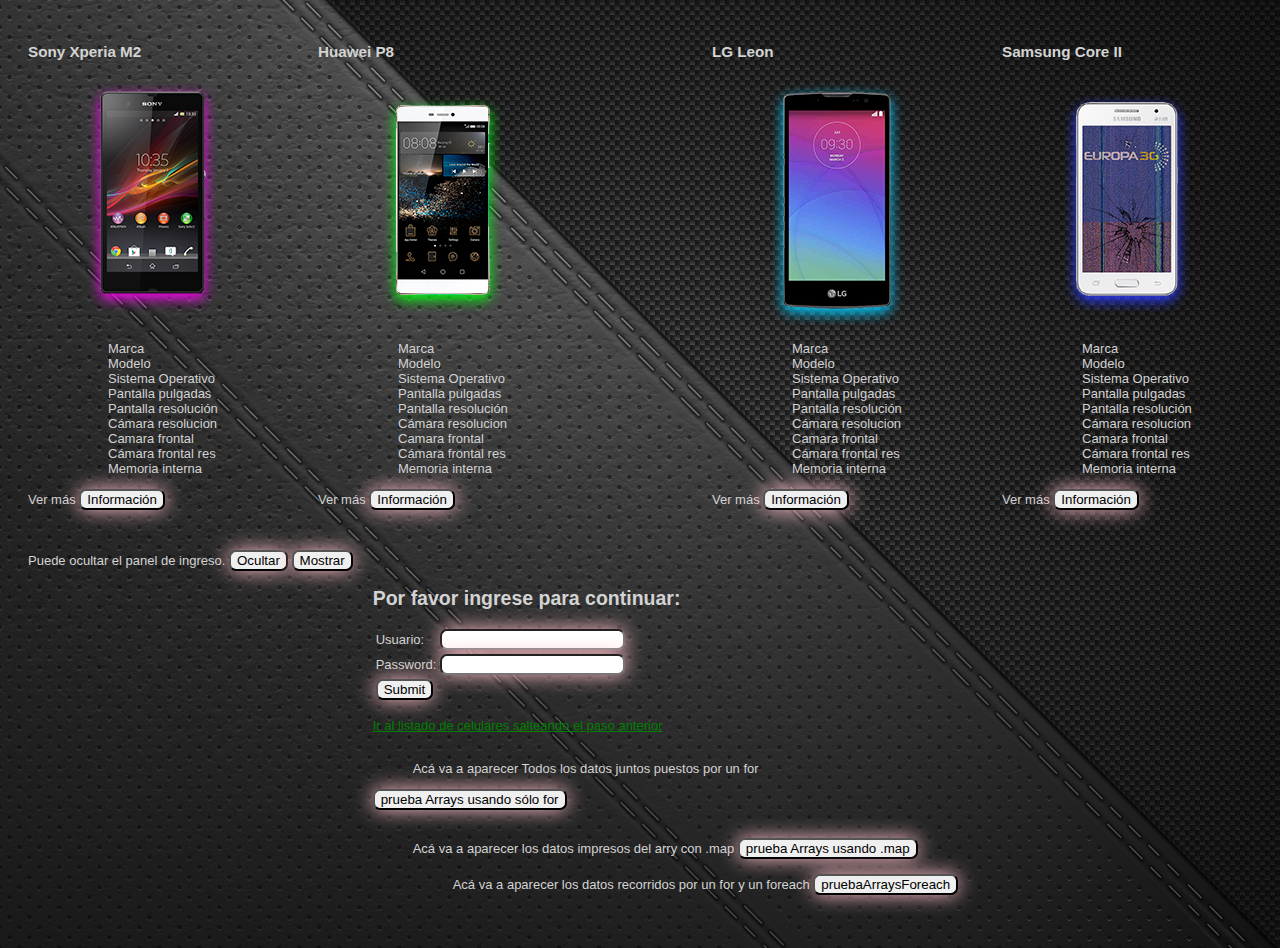
==== comITProyecto-AxelB/WebContent/webapp/index.html @ 82ea7912 "se borraron los archivos viejos y se resubió una carpeta más chica" ====
<!DOCTYPE html>
<html>
<head lang="en">
    <meta charset="UTF-8">
    <title>Tarea Clase 2 Axel B.</title>
	<!-- archivos js que serán usados -->
	<script type="text/javascript" src="js/listado.js" ></script>
	
	<!-- estilos que necesitan importarse -->
	<link rel="stylesheet" href="css/comunidadIT.css" />

</head>
	<body>
			<!--  <div id="cabecera">
					
					<strong>Esta es una prueba de acceso del inicio a la página de celulares con datos dinámicos.</strong>
				
				<br>
				
			</div>	-->
			
			<div id="Celular1">
				<h3 id="listado">Sony Xperia M2</h3>
					<img alt="auto" src="img/xperia1.png" id="imagenIndex1">
						<ul id="ulListado1">
								<ul>
									Marca<br>
									Modelo<br>
									Sistema Operativo<br>
									Pantalla pulgadas<br>
									Pantalla resolución<br>
									Cámara resolucion<br>
									Camara frontal<br>
									Cámara frontal res<br>
									Memoria interna<br>
								</ul>	

								<!--  Acá debería aparecer el texto dinámico -->
						
						</ul>
						
							<form>
									<label for="texto" id="labelTexto">Ver más</label>
									
									<input type="button" onClick="agregarElementosInnerHTML1()"title="Al presionar este botón se ejecutará el método indicado en onclick" value="Información"></input>
							</form>	
			
			</div>
			
			
	<div id="Celular2">			
		<h3 id="listado">Samsung Core II</h3>
			<img alt="auto" src="img/samsung1.png" id="imagenIndex2">
						<ul id="ulListado2">
						
								<ul>
											Marca<br>
											Modelo<br>
											Sistema Operativo<br>
											Pantalla pulgadas<br>
											Pantalla resolución<br>
											Cámara resolucion<br>
											Camara frontal<br>
											Cámara frontal res<br>
											Memoria interna<br>
								</ul>	
						
								<!--  Acá debería aparecer el texto dinámico -->
						
						</ul>
						
							<form>
									<label for="texto" id="labelTexto">Ver más</label>
									
									<input type="button" onClick="agregarElementosInnerHTML2()"title="Al presionar este botón se ejecutará el método indicado en onclick" value="Información"></input>
							</form>	
	</div>
			
			
			<div id="Celular3">
				<h3 id="listado">Huawei P8</h3>
					<img id="moto1" alt="auto" src="img/huawei.png" id="imagenIndex3">
						<ul id="ulListado3">
						
								<ul>
											Marca<br>
											Modelo<br>
											Sistema Operativo<br>
											Pantalla pulgadas<br>
											Pantalla resolución<br>
											Cámara resolucion<br>
											Camara frontal<br>
											Cámara frontal res<br>
											Memoria interna<br>
								</ul>	
						
								<!--  Acá debería aparecer el texto dinámico -->
						
						</ul>
						
							<form>
									<label for="texto" id="labelTexto">Ver más</label>
									
									<input type="button" onClick="agregarElementosInnerHTML3()"title="Al presionar este botón se ejecutará el método indicado en onclick" value="Información"></input>
							</form>	
			
			</div>
			
			
			
			<div id="Celular4">
				<h3 id="listado">LG Leon</h3>
					<img id="moto1" alt="auto" src="img/lg1.png" id="imagenIndex4">
						<ul id="ulListado4">
						
								<ul>
											Marca<br>
											Modelo<br>
											Sistema Operativo<br>
											Pantalla pulgadas<br>
											Pantalla resolución<br>
											Cámara resolucion<br>
											Camara frontal<br>
											Cámara frontal res<br>
											Memoria interna<br>
								</ul>	
						
								<!--  Acá debería aparecer el texto dinámico -->
						
						</ul>
						
							<form>
									<label for="texto" id="labelTexto">Ver más</label>
									
									<input type="button" onClick="agregarElementosInnerHTML4()"title="Al presionar este botón se ejecutará el método indicado en onclick" value="Información"></input>
							</form>	
			
			</div>
					<!-- Agregar acá dinámicamente otro elemento a la página -->
					<!-- 
					<div id="nuevosElementos">
					</div>
					
					<input type="button" onclick="agregarElementos()" title="Al presionar este botón se ejecutará el método indicado en onclick" value="Agregar elementos"></input><br>
					<br>
					 -->
		<div id="contenedorMaestroIngreso">
					 
			<span>Puede ocultar el panel de ingreso.</span>	
				 
				<input type="button" value="Ocultar" onclick="ocultarIngresar()">
				<input type="button" value="Mostrar" onclick="mostrarIngresar()">
			
			
					<div id="ingresar">
						<h2>Por favor ingrese para continuar:</h2>
							 <form action="ServletIngresar.jsp" method="post">
							 		<table>
							 				<tr>
												 <td>
													 <label for="usuario" placeholder="usuario">Usuario:</label>
												 </td>
							 
												 <td>
													 <input type="text" name="usuario">
												 </td>
											 </tr>
											 
											 <tr>
												 <td>
													 <label for="password" placeholder="password">Password:</label>
												 </td>
							 
												 <td>
													 <input type="text" name="password">
												 </td>
											 </tr>
											 
											 <tr>
											 	 <td>
													 <input type="submit" name="ingresar">
												 </td>
											 </tr>
									 </table>
							 	</form>
							<br>
						 <a href="paginas/lista.html">Ir al listado de celulares salteando el paso anterior</a>
						
							<br>
					  		<br>	
									<ul id="ListadoTotal">Acá va a aparecer Todos los datos juntos puestos por un for</ul>
					  
					  		<input type="button" onClick="agregarElementosFor()"title="pruebaArrays" value="prueba Arrays usando sólo for"></input>
					  		
					  		<br>
					  		<br>
					   
					  			 	<ul id="ulTemporal1">Acá va a aparecer los datos impresos del arry con .map</ulTemporal1>
					
							<input type="button" onClick="agregarElementosMap()"title="pruebaArrays" value="prueba Arrays usando .map"></input>
				
							<br>
					  		<br>	
									<ul id="ulTemporal2">Acá va a aparecer los datos recorridos por un for y un foreach</ulTemporal1>
					
							<input type="button" onClick="agregarElementosForForeach()"title="pruebaArrays" value="pruebaArraysForeach"></input>		
				</div>
	  		</div>
	</body>
</html>
---- comITProyecto-AxelB/WebContent/webapp/css/comunidadIT.css ----
body {
	font-family: Arial, Helvetica, 'Nimbus Sans L', sans-serif;
	font-size: 13px;
	color:lightgrey;
	background: url("../img/fondofibracarbono.png") no-repeat fixed center;	
}

#mensaje {
	/*display: none;*/
	visibility: hidden;
	width: 0;
	height: 0;
}

#celularCuadrante1{
	float:left;
	margin-left:15px;
	margin-right:15px;
}

#celularCuadrante2{
	float:right;
	margin-left:15px;
	margin-right:15px;
}
#CelularCuadrante3{
	float:left;
	margin-left:15px;
	margin-right:15px;
}
#CelularCuadrante4{
	float:right;
	margin-left:15px;
	margin-right:15px;
}
#CelularCuadrante5{
	margin-left:25%;
	margin-right:25%;
}

h1{
	color: lightgrey;
	font-size: 50px;
 	background: -webkit-linear-gradient(white, green);
 	-webkit-background-clip: text;
	 -webkit-text-fill-color: transparent;
}

input{
	-webkit-border-radius: 7px;
	-moz-border-radius: 7px;
	border-radius: 7px;
	box-shadow: 0px 0px 20px pink;
}

input:focus{
	box-shadow: 0px 0px 25px lightblue;
	background: #1de2c5;
	color:#8000ff;
	-webkit-border-radius: 7px;
	-moz-border-radius: 7px;
	border-radius: 7px;
	
}


#tablaCelular1 > tbody > tr  > td {
	border:1px solid;
	border-collapse:collapse;
		/* posici�n del divisor 1 */
}

#tablaCelular2 > tbody > tr  > td {
	border:1px solid;
	border-collapse:collapse;
		/* posici�n del divisor 1 */
}



body > div:nth-child(1){
	/*text-align:center;	 posici�n de las letras del primer divisor*/
}

#Comentarios{
	-webkit-border-radius: 7px;
	-moz-border-radius: 7px;
	border-radius: 7px;
}

a:link{
	color:green;
}

a:visited{
	color:#ff00ff;
}

hr{
	border:none;
  	height: 20px;
 	width: 90%;
	height: 50px;
	margin-top: 0;
	border-bottom: 1px solid #ff8040;
	box-shadow: 0 20px 20px -20px #ff8000;
  	margin: -50px auto 10px; 
  	
}

#lineaHorizontalCuadrante1{
	border:none;
  	height: 20px;
 	width: 90%;
	height: 50px;
	margin-top: 0;
	border-bottom: 1px solid #ff80ff;
	box-shadow: 0 20px 20px -20px #ff00ff;
  	margin: -50px auto 10px; 
}

#lineaHorizontalCuadrante2{
	border:none;
  	height: 20px;
 	width: 90%;
	height: 50px;
	margin-top: 0;
	border-bottom: 1px solid #0080ff;
	box-shadow: 0 20px 20px -20px #0080c0;
  	margin: -50px auto 10px; 
}

#lineaHorizontalCuadrante3{
	border:none;
  	height: 20px;
 	width: 90%;
	height: 50px;
	margin-top: 0;
	border-bottom: 1px solid #80ff00;
	box-shadow: 0 20px 20px -20px #00ff00;
  	margin: -50px auto 10px; 
}

#lineaHorizontalCuadrante4{
	border:none;
  	height: 20px;
 	width: 90%;
	height: 50px;
	margin-top: 0;
	border-bottom: 1px solid #ffff00;
	box-shadow: 0 20px 20px -20px #ffff00;
  	margin: -50px auto 10px; 
	
}

#Celular1{
	float:left;
	padding:20px;
}

#Celular2{
	float:right;
	padding:20px;
}

#Celular3{
	float:left;
	padding:20px;
}

#Celular4{
	float:right;
	padding:20px;
}

#contenedorMaestroIngreso{
	padding:20px;
	float:left;
	display:inblock;
}

#ingresar{
	padding:20px;
	float:right;
	display:inblock;
}
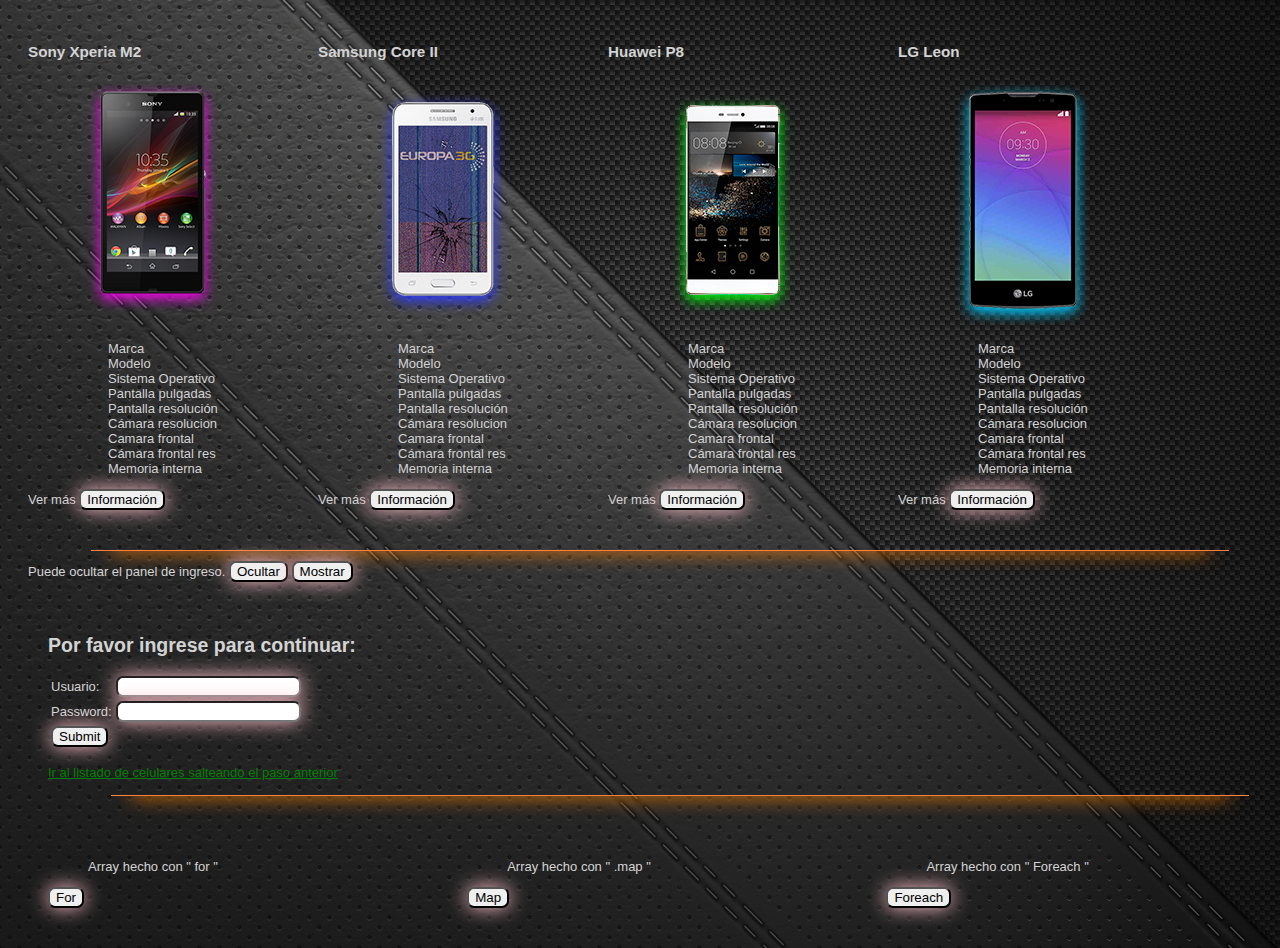
==== commit 74789aa5: "Sólo subi carpeta contenido web,3 botones al final de index.html que imprimen el array listadoCelula" ====
--- a/comITProyecto-AxelB/WebContent/webapp/index.html
+++ b/comITProyecto-AxelB/WebContent/webapp/index.html
@@ -144,14 +144,18 @@
 					<input type="button" onclick="agregarElementos()" title="Al presionar este botón se ejecutará el método indicado en onclick" value="Agregar elementos"></input><br>
 					<br>
 					 -->
-		<div id="contenedorMaestroIngreso">
+	<div id="MostrarOcultar">
+		<hr>
 					 
 			<span>Puede ocultar el panel de ingreso.</span>	
 				 
 				<input type="button" value="Ocultar" onclick="ocultarIngresar()">
 				<input type="button" value="Mostrar" onclick="mostrarIngresar()">
-			
-			
+			<br>
+			<br>
+			
+			
+
 					<div id="ingresar">
 						<h2>Por favor ingrese para continuar:</h2>
 							 <form action="ServletIngresar.jsp" method="post">
@@ -185,26 +189,25 @@
 							 	</form>
 							<br>
 						 <a href="paginas/lista.html">Ir al listado de celulares salteando el paso anterior</a>
-						
-							<br>
-					  		<br>	
-									<ul id="ListadoTotal">Acá va a aparecer Todos los datos juntos puestos por un for</ul>
+						<br>
+						<br>
+					<hr>
+					
+					</div>
+				
+					
+					<div id="arraysFor">	
+									<ul id="ListadoTotal">Array hecho con " for "</ul>		<input type="button" onClick="agregarElementosFor()"title="pruebaArraysFor" value="For">
+					  </div>
 					  
-					  		<input type="button" onClick="agregarElementosFor()"title="pruebaArrays" value="prueba Arrays usando sólo for"></input>
-					  		
-					  		<br>
-					  		<br>
-					   
-					  			 	<ul id="ulTemporal1">Acá va a aparecer los datos impresos del arry con .map</ulTemporal1>
-					
-							<input type="button" onClick="agregarElementosMap()"title="pruebaArrays" value="prueba Arrays usando .map"></input>
-				
-							<br>
-					  		<br>	
-									<ul id="ulTemporal2">Acá va a aparecer los datos recorridos por un for y un foreach</ulTemporal1>
-					
-							<input type="button" onClick="agregarElementosForForeach()"title="pruebaArrays" value="pruebaArraysForeach"></input>		
-				</div>
+					  <div id="arraysMap">
+					  			 	<ul id="ulTemporal1">Array hecho con " .map "</ul>		<input type="button" onClick="agregarElementosMap()"title="pruebaArraysMAp" value="Map">
+					 </div>
+					 
+					 <div id="arraysForeach">
+									<ul id="ulTemporal2">Array hecho con " Foreach "</ul>		<input type="button" onClick="agregarElementosForForeach(); setTimeout(recargarWeb,10000);" title="pruebaArrays" value="Foreach">		
+					</div>
 	  		</div>
+	  			 
 	</body>
 </html>--- a/comITProyecto-AxelB/WebContent/webapp/css/comunidadIT.css
+++ b/comITProyecto-AxelB/WebContent/webapp/css/comunidadIT.css
@@ -19,7 +19,7 @@
 }
 
 #celularCuadrante2{
-	float:right;
+	float:left;
 	margin-left:15px;
 	margin-right:15px;
 }
@@ -29,11 +29,12 @@
 	margin-right:15px;
 }
 #CelularCuadrante4{
-	float:right;
+	float:left;
 	margin-left:15px;
 	margin-right:15px;
 }
 #CelularCuadrante5{
+	float:left;
 	margin-left:25%;
 	margin-right:25%;
 }
@@ -159,7 +160,7 @@
 }
 
 #Celular2{
-	float:right;
+	float:left;
 	padding:20px;
 }
 
@@ -169,25 +170,51 @@
 }
 
 #Celular4{
-	float:right;
-	padding:20px;
-}
-
-#contenedorMaestroIngreso{
-	padding:20px;
-	float:left;
-	display:inblock;
-}
+	float:left;
+	padding:20px;
+}
+
+
+#MostrarOcultar{
+float:left;
+padding:20px;
+width:100%;	
+
+}
+
+
 
 #ingresar{
-	padding:20px;
-	float:right;
-	display:inblock;
-}
-
-
-
-
-
-
-
+	/*text-align:center;*/
+	padding:20px;
+	float:left;
+	width:100%;
+}
+
+#arraysFor{
+	
+	float:left;
+	width:30%;
+	padding:20px;
+}
+
+#arraysMap{
+	
+	float:left;
+	padding:20px;
+	width:30%;
+}
+
+#arraysForeach{
+	
+	float:left;
+	padding:20px;
+	width:30%;
+}
+
+
+
+
+
+
+
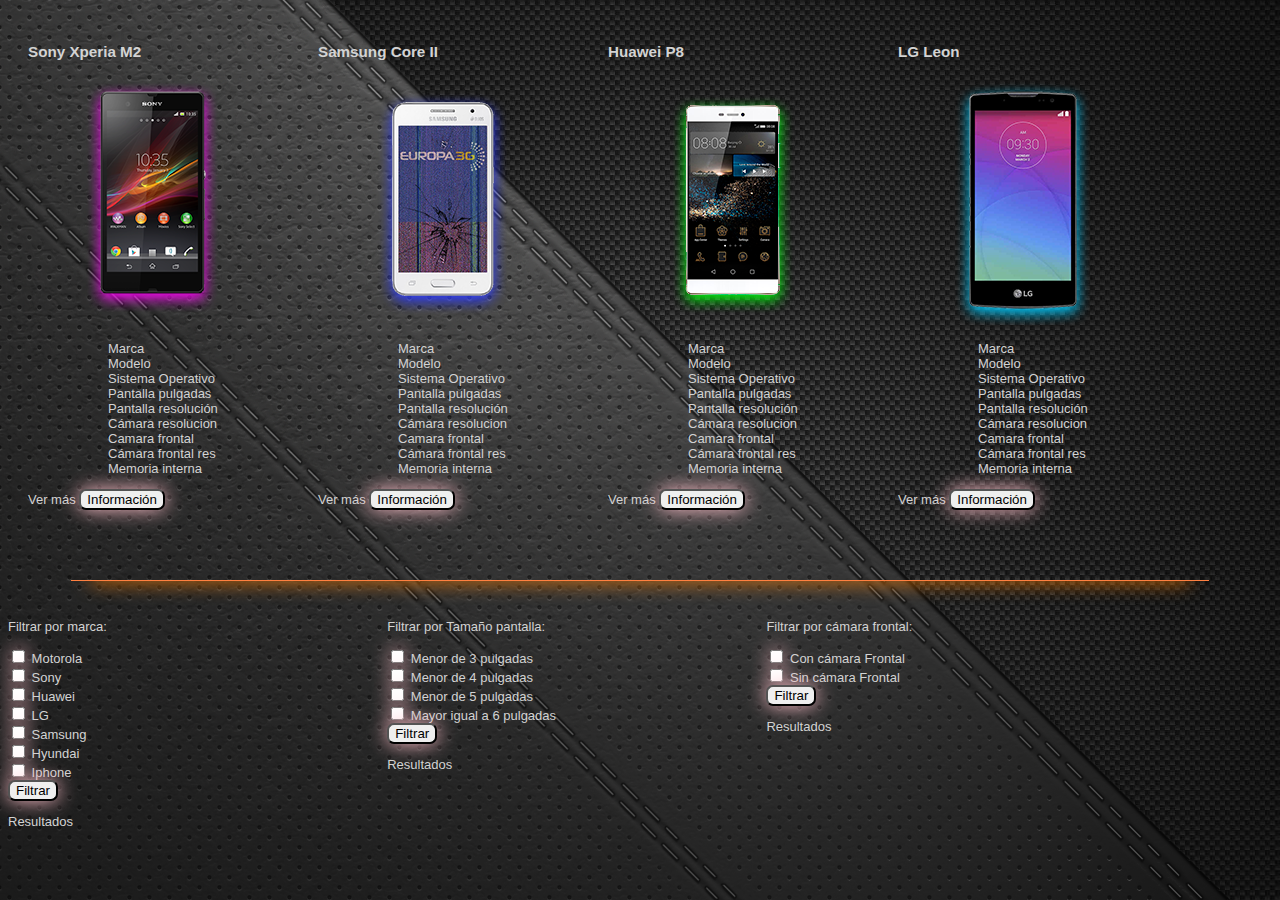
==== commit 2aca28c4: "Código de tres filtros hechos en javascript" ====
--- a/comITProyecto-AxelB/WebContent/webapp/index.html
+++ b/comITProyecto-AxelB/WebContent/webapp/index.html
@@ -144,6 +144,10 @@
 					<input type="button" onclick="agregarElementos()" title="Al presionar este botón se ejecutará el método indicado en onclick" value="Agregar elementos"></input><br>
 					<br>
 					 -->
+					 
+<!--  En este comentario están los botones for y el formulario de ingresar.
+
+
 	<div id="MostrarOcultar">
 		<hr>
 					 
@@ -207,7 +211,63 @@
 					 <div id="arraysForeach">
 									<ul id="ulTemporal2">Array hecho con " Foreach "</ul>		<input type="button" onClick="agregarElementosForForeach(); setTimeout(recargarWeb,10000);" title="pruebaArrays" value="Foreach">		
 					</div>
+	  		</div>		-->
+	  		
+	  		<hr>
+	  		
+	  		<br>
+	  		<div id="refinarMarca">
+	  				<form id="refinarPorMarca" action="javascript:;" onsubmit="refinarMarca()">
+	  				<p>Filtrar por marca:<br></p>
+								  <input type="checkbox" id="motorola" name="motorola" value="motorola"> Motorola<br>
+								  <input type="checkbox" id="sony" name="sony" value="sony" > Sony<br>
+								  <input type="checkbox" id="huawei" name="huawei" value="huawei"> Huawei<br>
+								  <input type="checkbox" id="lg" name="lg" value="lg" > LG<br>
+								  <input type="checkbox" id="samsung" name="samsung" value="samsung" > Samsung<br>
+								  <input type="checkbox" id="hyundai" name="hyundai" value="hyundai" > Hyundai<br>
+								  <input type="checkbox" id="iphone" name="iphone" value="iphone" > Iphone<br>
+						  <input type="submit" value="Filtrar">
+					</form>
+	 
+	  				<p>Resultados</p>
+	  				<ul id="resultados"></ul>
 	  		</div>
+	  		
+	  		
+	  	
+	  		
+	  		<div id="refinarPantalla">
+	  				<form id="refinarPorPantalla" action="javascript:;" onsubmit="refinarPorPantalla()">
+	  				<p>Filtrar por Tamaño pantalla:<br></p>
+								  <input type="checkbox" id="menor3" name="menor3" value="3"> Menor de 3 pulgadas<br>
+								  <input type="checkbox" id="menor4" name="menor4" value="4" > Menor de 4 pulgadas<br>
+								  <input type="checkbox" id="menor5" name="menor5" value="5"> Menor de 5 pulgadas<br>
+								  <input type="checkbox" id="mayor6" name="mayor6" value="6"> Mayor igual a 6 pulgadas<br>
+						  <input type="submit" value="Filtrar">
+					</form>
+
+	  				<p>Resultados</p>
+	  				<ul id="resultadosPantalla"></ul>
+	  		</div>
+	  		
+	  		
+	  		<div id="camaraFrontal">
+	  				<form id="refinarCamaraFrontal" action="javascript:;" onsubmit="refinarCamaraFrontal()">
+	  				<p>Filtrar por cámara frontal:<br></p>
+								  <input type="checkbox" id="con" name="con" value="con"> Con cámara Frontal<br>
+								  <input type="checkbox" id="sin" name="sin" value="sin" > Sin cámara Frontal<br>
+								  
+						  <input type="submit" value="Filtrar">
+					</form>
+
+	  				<p>Resultados</p>
+	  				<ul id="resultadosCamaraFrontal"></ul>
+	  		</div>
+	  		<br>
+	  		<br>
+	  		<br>
+	  		<br>
+	  		<br>
 	  			 
 	</body>
 </html>--- a/comITProyecto-AxelB/WebContent/webapp/css/comunidadIT.css
+++ b/comITProyecto-AxelB/WebContent/webapp/css/comunidadIT.css
@@ -212,9 +212,23 @@
 	width:30%;
 }
 
-
-
-
-
-
-
+#refinarMarca{
+	float:left;
+	width:30%;
+}
+
+#refinarPantalla{
+	float:left;
+	width:30%;
+}
+
+#camaraFrontal{
+	float:left;
+	width:30%;
+}
+
+
+
+
+
+
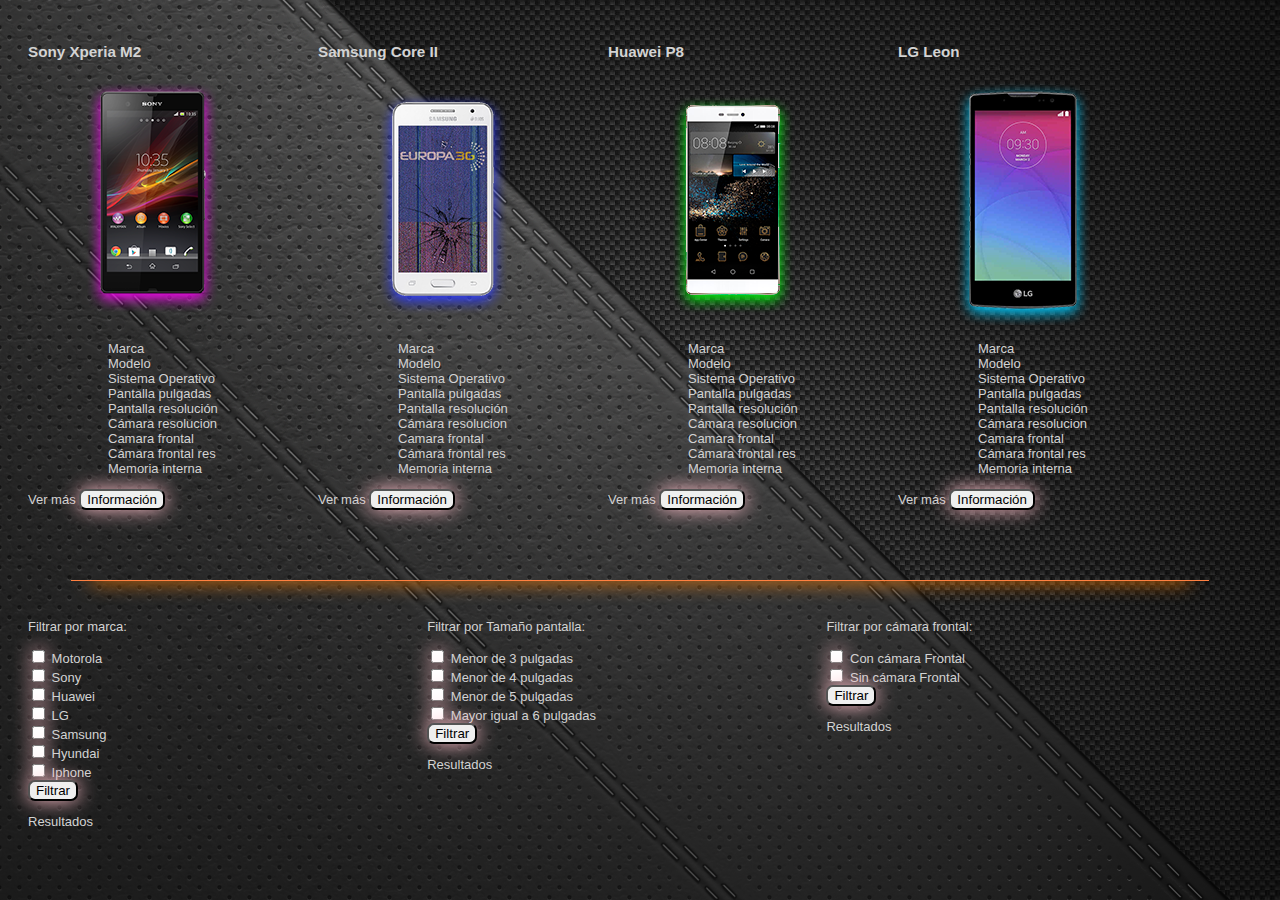
==== commit 1f187946: "Booleanos arreglados en index html y javascript" ====
--- a/comITProyecto-AxelB/WebContent/webapp/index.html
+++ b/comITProyecto-AxelB/WebContent/webapp/index.html
@@ -226,7 +226,7 @@
 								  <input type="checkbox" id="samsung" name="samsung" value="samsung" > Samsung<br>
 								  <input type="checkbox" id="hyundai" name="hyundai" value="hyundai" > Hyundai<br>
 								  <input type="checkbox" id="iphone" name="iphone" value="iphone" > Iphone<br>
-						  <input type="submit" value="Filtrar">
+						  <input type="submit" id="botonMarca" value="Filtrar">
 					</form>
 	 
 	  				<p>Resultados</p>
@@ -255,7 +255,7 @@
 	  				<form id="refinarCamaraFrontal" action="javascript:;" onsubmit="refinarCamaraFrontal()">
 	  				<p>Filtrar por cámara frontal:<br></p>
 								  <input type="checkbox" id="con" name="con" value="con"> Con cámara Frontal<br>
-								  <input type="checkbox" id="sin" name="sin" value="sin" > Sin cámara Frontal<br>
+								  <input type="checkbox" id="sin" name="sin" value="sin"> Sin cámara Frontal<br>
 								  
 						  <input type="submit" value="Filtrar">
 					</form>
--- a/comITProyecto-AxelB/WebContent/webapp/css/comunidadIT.css
+++ b/comITProyecto-AxelB/WebContent/webapp/css/comunidadIT.css
@@ -215,20 +215,23 @@
 #refinarMarca{
 	float:left;
 	width:30%;
+	padding-left:20px;
 }
 
 #refinarPantalla{
 	float:left;
 	width:30%;
+	padding-left:20px;
 }
 
 #camaraFrontal{
 	float:left;
 	width:30%;
-}
-
-
-
-
-
-
+	padding-left:20px;
+}
+
+
+
+
+
+
